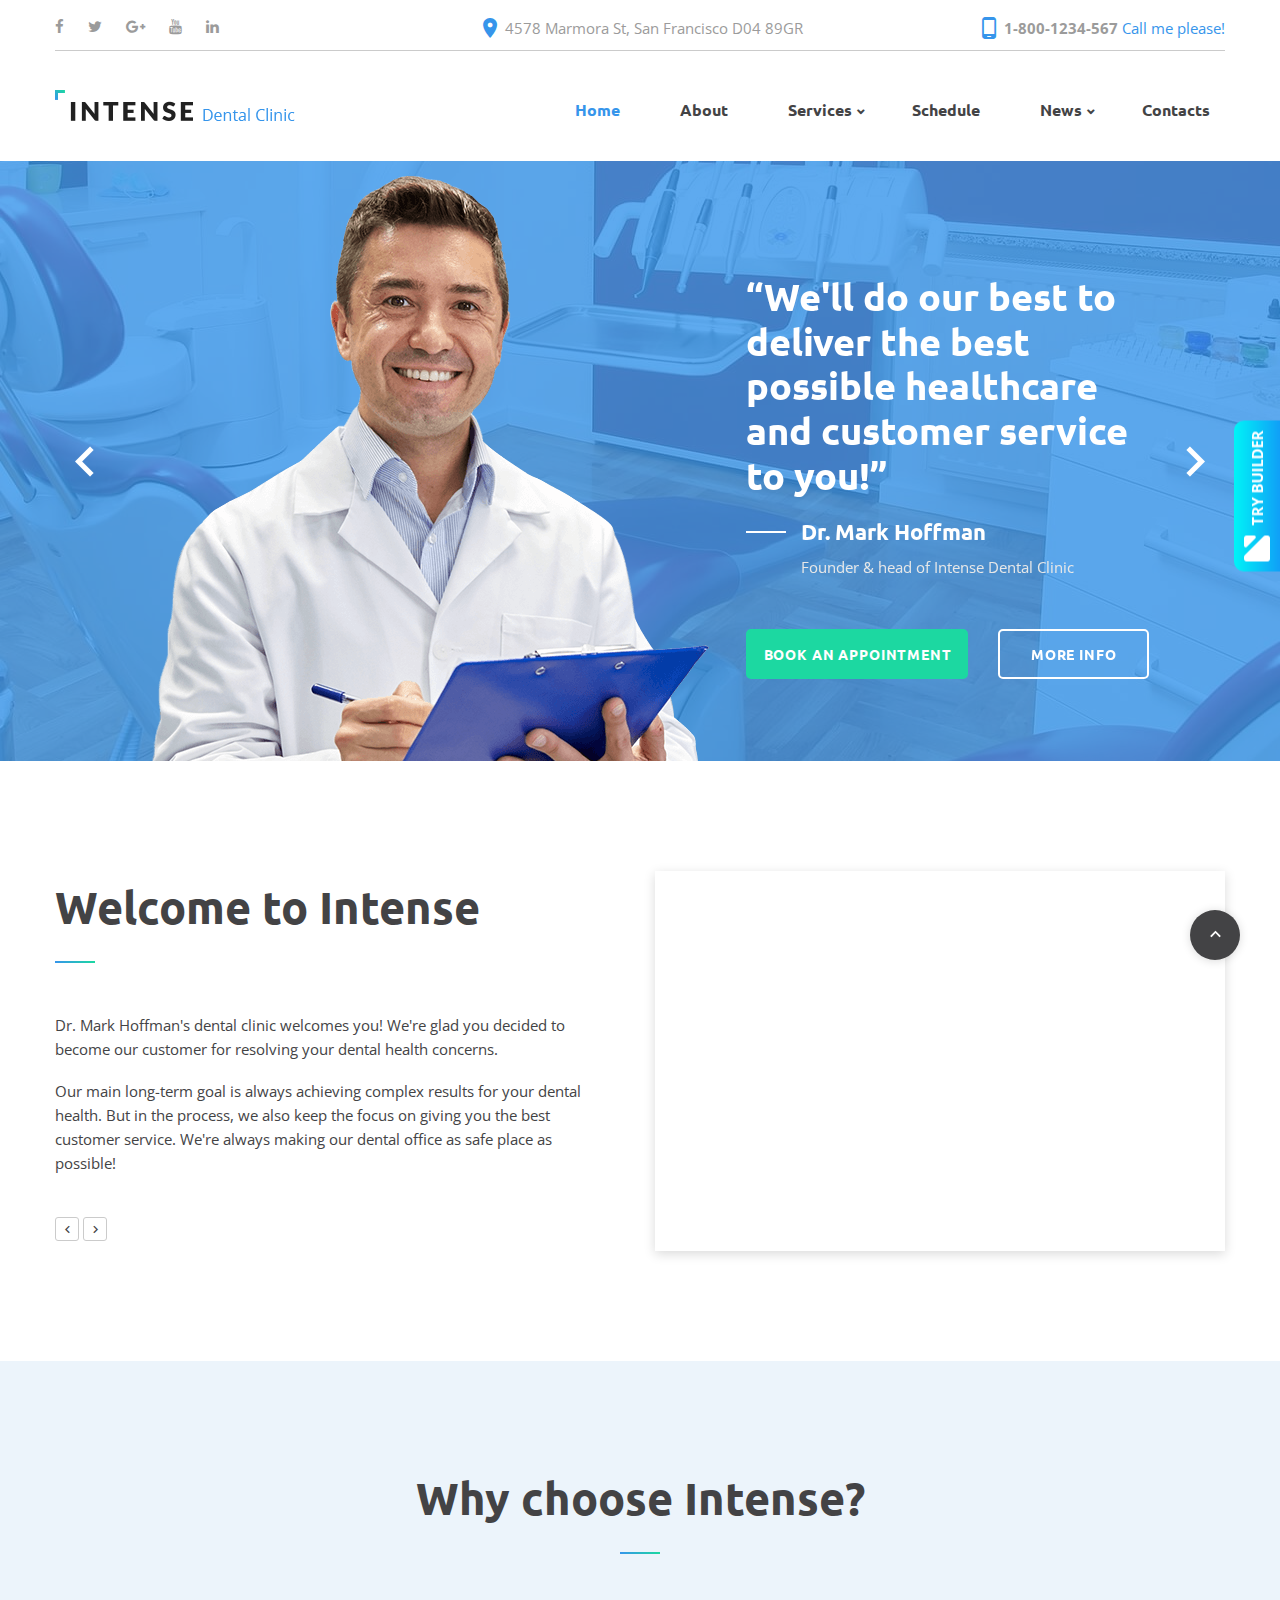
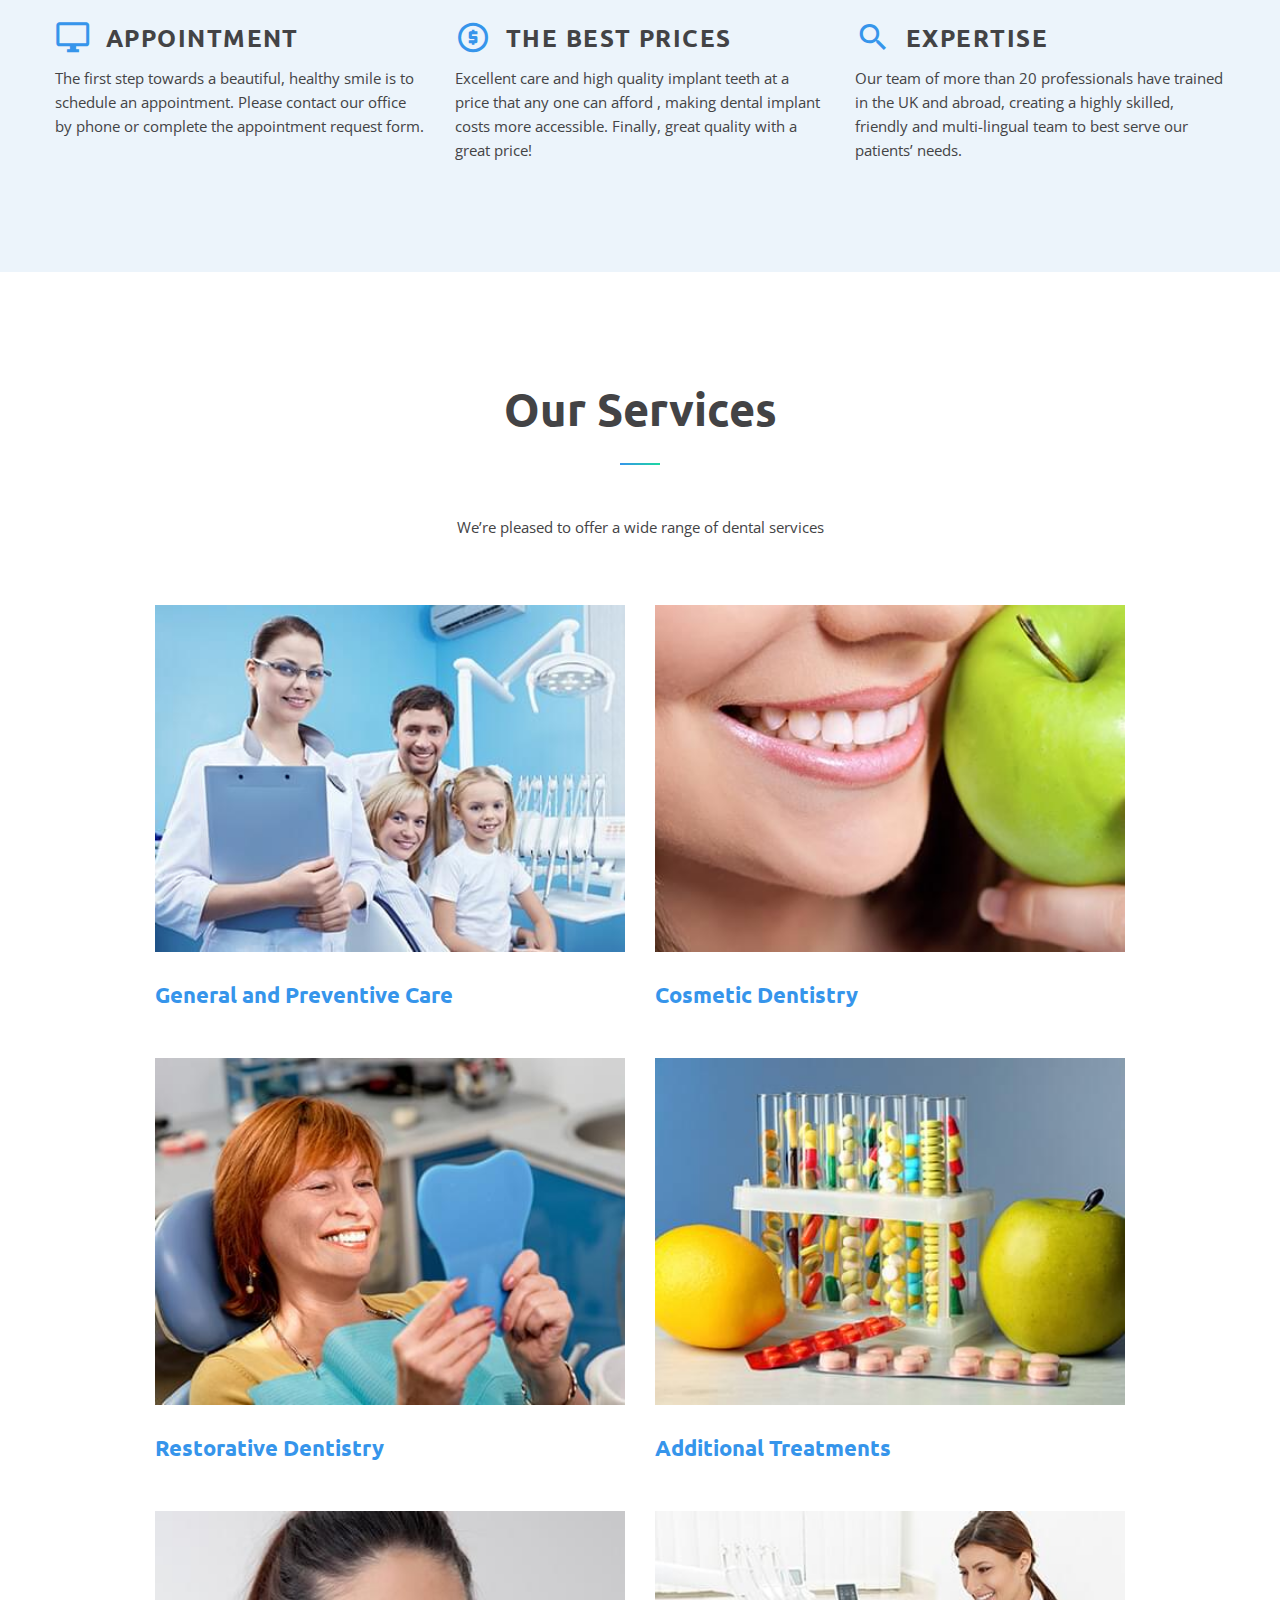
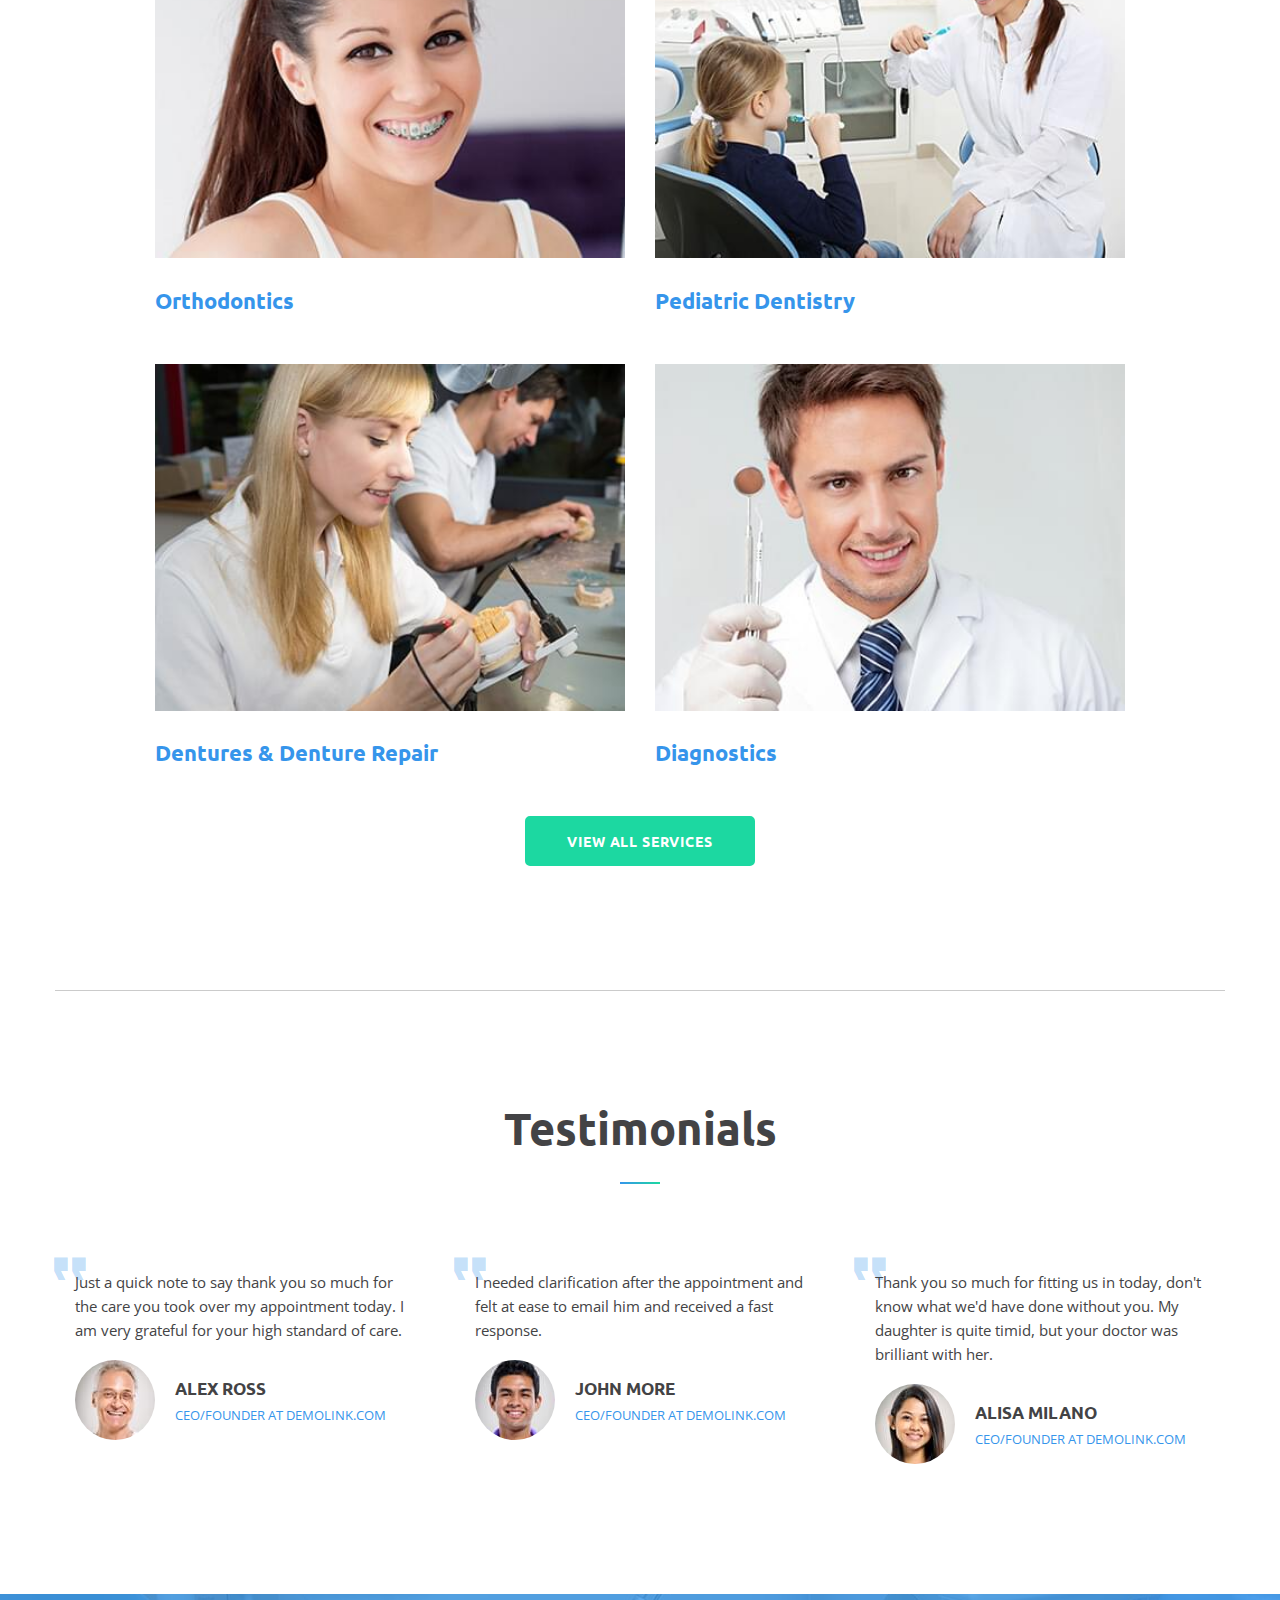
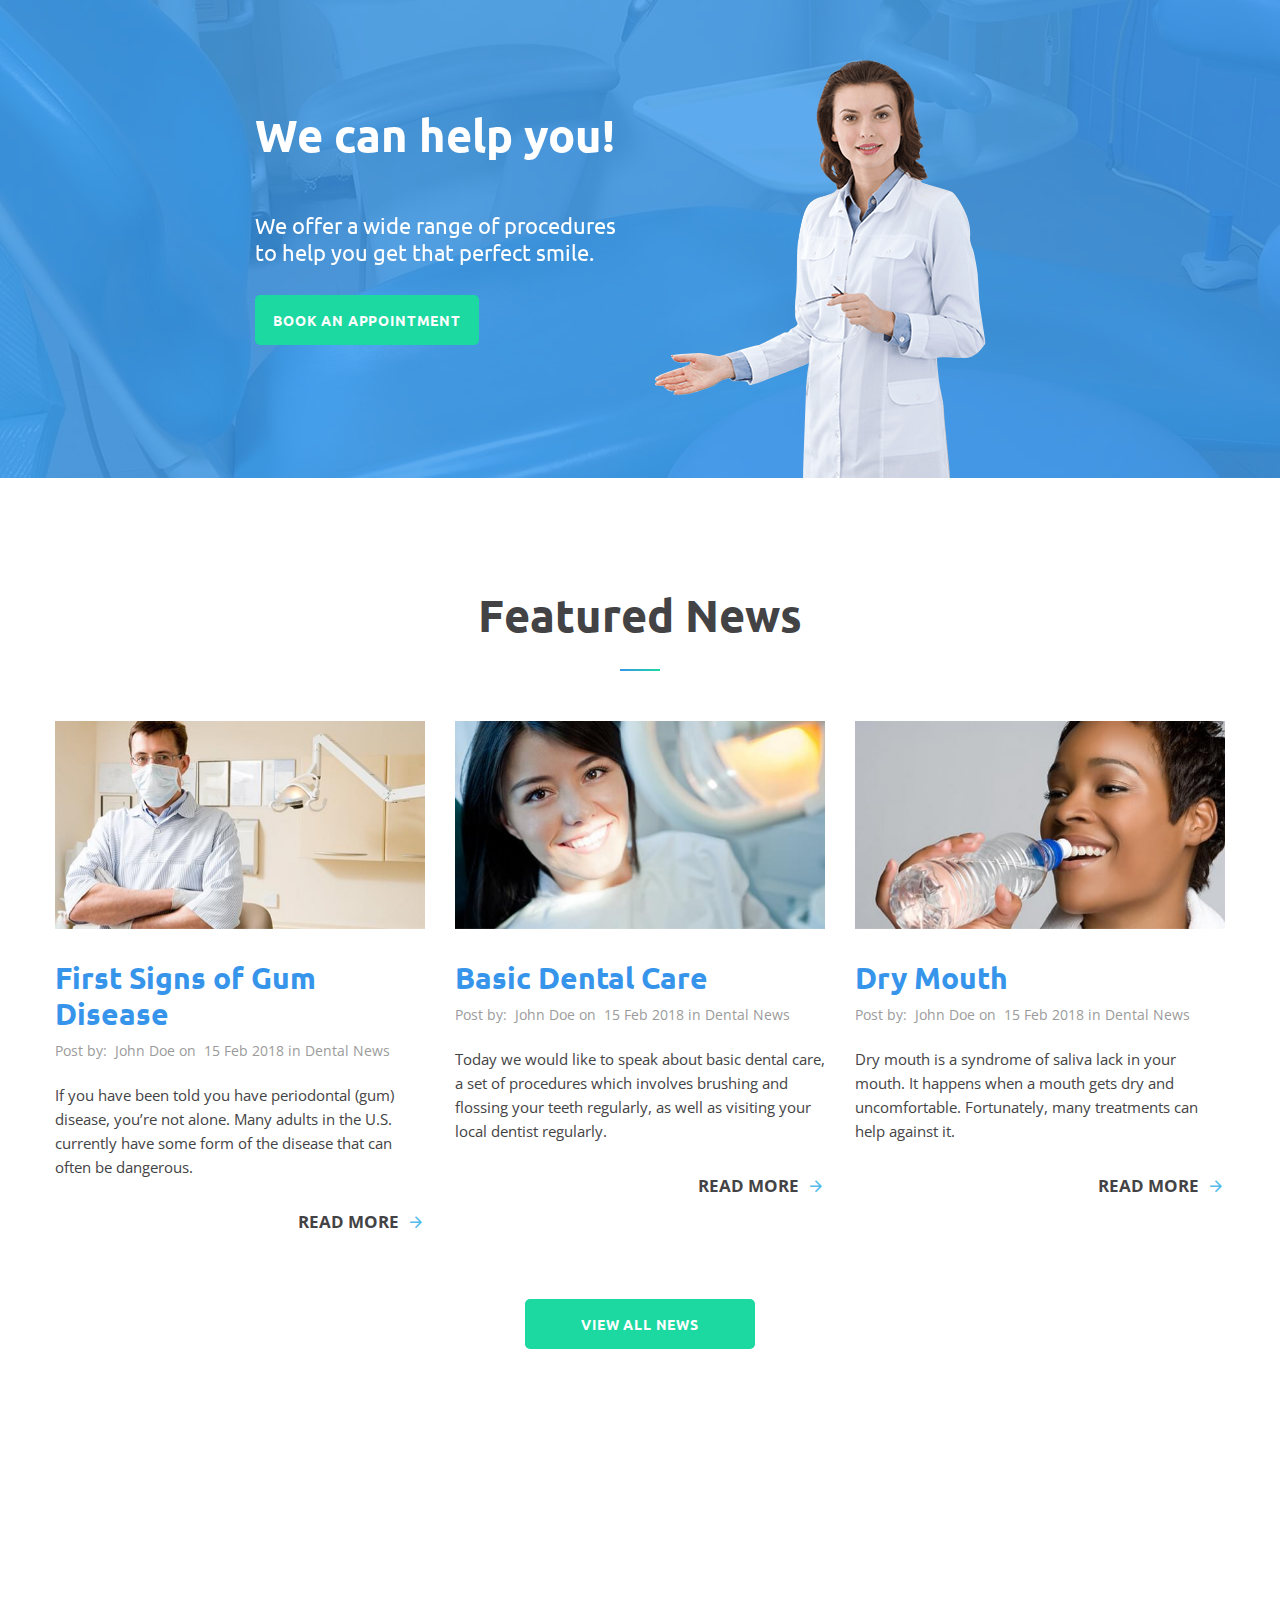
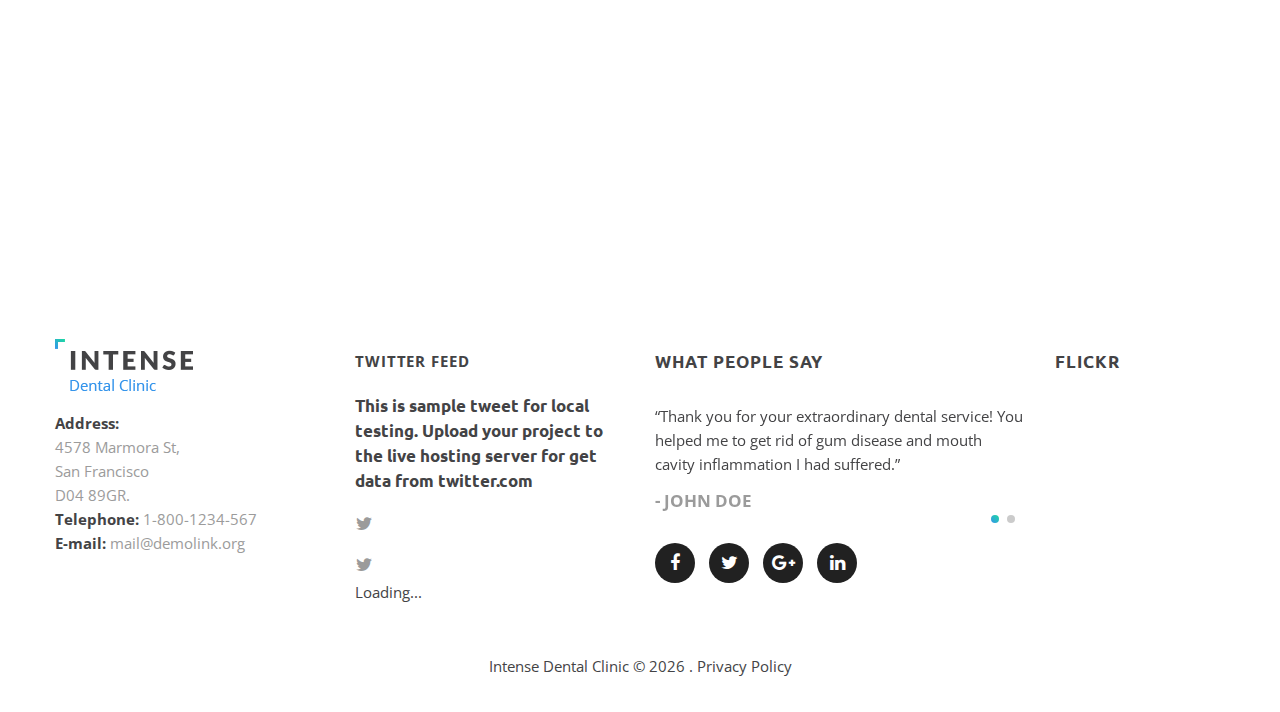
==== index.html @ f8e40671 "second commit" ====
<!DOCTYPE html>
<html class="wow-animation" lang="en">
  <head>
    <title>Home</title>
    <meta charset="utf-8">
    <meta name="format-detection" content="telephone=no">
    <meta name="viewport" content="width=device-width, height=device-height, initial-scale=1.0, maximum-scale=1.0, user-scalable=0">
    <meta http-equiv="X-UA-Compatible" content="IE=Edge">
    <meta name="keywords" content="intense web design multipurpose template">
    <meta name="date" content="Dec 26">
    <link rel="icon" href="images/favicon.ico" type="image/x-icon">
    <link rel="stylesheet" type="text/css" href="//fonts.googleapis.com/css?family=Open+Sans:400,700%7CUbuntu:400,700">
    <link rel="stylesheet" href="css/style.css">
    <style>.ie-panel{display: none;background: #212121;padding: 10px 0;box-shadow: 3px 3px 5px 0 rgba(0,0,0,.3);clear: both;text-align:center;position: relative;z-index: 1;} html.ie-10 .ie-panel, html.lt-ie-10 .ie-panel {display: block;}</style>
  </head>
  <body>
    <div class="ie-panel"> <a href="http://windows.microsoft.com/en-US/internet-explorer/"><img src="images/ie8-panel/warning_bar_0000_us.jpg" height="42" width="820" alt="You are using an outdated browser. For a faster, safer browsing experience, upgrade for free today."></a></div>
    <!-- Page-->
    <div class="page text-center">
      <div class="page-loader page-loader-variant-1">
        <div><img width='329' height='67' src='images/logo-big.png' alt=''/>
          <div class="offset-top-41 text-center">
            <div class="spinner"></div>
          </div>
        </div>
      </div>
      <!-- Page Head-->
      <header class="page-head" data-preset='{"title":"Header","category":"header","reload":true,"id":"header"}'>
        <!-- RD Navbar Transparent-->
        <div class="rd-navbar-wrap">
          <nav class="novi-background rd-navbar rd-navbar-top-panel rd-navbar-light" data-lg-stick-up-offset="79px" data-md-device-layout="rd-navbar-fixed" data-lg-device-layout="rd-navbar-static" data-lg-auto-height="true" data-md-layout="rd-navbar-fixed" data-lg-layout="rd-navbar-static" data-lg-stick-up="true">
            <div class="container">
              <div class="rd-navbar-inner">
                <div class="rd-navbar-top-panel">
                  <div class="left-side">
                    <ul class="list-inline list-inline-sm list-inline-white text-darker">
                      <li class="list-inline-item"><a class="text-dark novi-icon fa fa-facebook" href="#"></a></li>
                      <li class="list-inline-item"><a class="text-dark novi-icon fa fa-twitter" href="#"></a></li>
                      <li class="list-inline-item"><a class="text-dark novi-icon fa fa-google-plus" href="#"></a></li>
                      <li class="list-inline-item"><a class="text-dark novi-icon fa fa-youtube" href="#"></a></li>
                      <li class="list-inline-item"><a class="text-dark novi-icon fa fa-linkedin" href="#"></a></li>
                    </ul>
                  </div>
                  <div class="center">
                    <address class="contact-info text-left"><span><span class="icon mdi mdi-map-marker novi-icon"></span><a class="text-middle p text-dark" href="#">4578 Marmora St, San Francisco D04 89GR</a></span></address>
                  </div>
                  <div class="right-side">
                    <address class="contact-info text-left"><span><span class="icon mdi mdi-cellphone-android novi-icon"></span><a class="text-middle p font-weight-bold text-dark" href="tel:#">1-800-1234-567</a> <span class="p text-info text-middle">Call me please!</span></span></address>
                  </div>
                </div>
                <!-- RD Navbar Panel-->
                <div class="rd-navbar-panel">
                  <!-- RD Navbar Toggle-->
                  <button class="rd-navbar-toggle" data-rd-navbar-toggle=".rd-navbar, .rd-navbar-nav-wrap"><span></span></button>
                  <!-- RD Navbar Top Panel Toggle-->
                  <button class="rd-navbar-top-panel-toggle" data-rd-navbar-toggle=".rd-navbar, .rd-navbar-top-panel"><span></span></button>
                  <!--Navbar Brand-->
                  <div class="rd-navbar-brand"><a href="../index.html"><img width='240' height='31' src='images/logo-dark.png' alt=''/></a></div>
                </div>
                <div class="rd-navbar-menu-wrap">
                  <div class="rd-navbar-nav-wrap">
                    <div class="rd-navbar-mobile-scroll">
                      <!--Navbar Brand Mobile-->
                      <div class="rd-navbar-mobile-brand"><a href="../index.html"><img width='240' height='31' src='images/logo-dark.png' alt=''/></a></div>
                      <!-- RD Navbar Nav-->
                      <ul class="rd-navbar-nav">
                        <li class="active"><a href="index.html"><span>Home</span></a>
                        </li>
                        <li><a href="about-us.html"><span>About</span></a>
                        </li>
                        <li><a href="services.html"><span>Services</span></a>
                          <ul class="rd-navbar-dropdown">
                            <li><a href="single-service.html"><span class="text-middle">General and Preventative Care</span></a>
                            </li>
                            <li><a href="single-service.html"><span class="text-middle">Cosmetic Solutions</span></a>
                            </li>
                            <li><a href="single-service.html"><span class="text-middle">Restorative Solutions</span></a>
                            </li>
                            <li><a href="single-service.html"><span class="text-middle">Additional Treatments</span></a>
                            </li>
                            <li><a href="single-service.html"><span class="text-middle">Orthodontics</span></a>
                            </li>
                            <li><a href="single-service.html"><span class="text-middle">Dentures &amp; Denture Repair</span></a>
                            </li>
                            <li><a href="single-service.html"><span class="text-middle">Diagnostic &amp; Preventative</span></a>
                            </li>
                            <li><a href="single-service.html"><span class="text-middle">Single Service</span></a>
                            </li>
                          </ul>
                        </li>
                        <li><a href="schedule.html"><span>Schedule</span></a>
                        </li>
                        <li><a href="blog.html"><span>News</span></a>
                          <ul class="rd-navbar-dropdown">
                            <li><a href="blog-single-post.html"><span class="text-middle">Single Blog Post</span></a>
                            </li>
                          </ul>
                        </li>
                        <li><a href="contacts.html"><span>Contacts</span></a>
                        </li>
                      </ul>
                    </div>
                  </div>
                </div>
              </div>
            </div>
          </nav>
        </div>
        <section data-preset='{"title":"Slider","category":"content, slider","id":"slider"}'>
                  <div class="section parallax-container" data-parallax-img="images/background-01-1920x955.jpg">
                    <div class="parallax-content">
                      <div class="bg-overlay-info">
                        <div class="container container-wide">
                          <!--Swiper-->
                          <div class="swiper-container swiper-slider" data-loop="true" data-dragable="false">
                            <div class="swiper-wrapper text-center">
                              <div class="swiper-slide" id="page-loader">
                                <div class="swiper-caption swiper-parallax">
                                  <div class="swiper-slide-caption">
                                    <div class="row justify-content-sm-center align-items-sm-center">
                                      <div class="col-xl-7 col-xxl-5 section-xl-top-15"><img class="img-fluid d-none d-xl-inline-block" src="images/home-01-563x616.png" width="563" height="616" alt=""></div>
                                      <div class="col-md-10 col-xl-5 col-xxl-4 text-xl-left offset-top-0">
                                        <blockquote class="quote">
                                          <h2>“We'll do our best to deliver the best possible healthcare and customer service to you!”</h2>
                                          <div class="unit unit-lg flex-xl-row unit-spacing-xs offset-top-20">
                                            <div class="unit-left">
                                              <hr class="divider bg-white d-none d-xl-inline-block" style="margin-bottom: 3px;">
                                            </div>
                                            <div class="unit-body">
                                              <div>
                                                <h5>Dr. Mark Hoffman</h5>
                                              </div>
                                              <div class="offset-top-10 d-none d-sm-block">
                                                <p style="color: #e8e8e8;">Founder & head of Intense Dental Clinic</p>
                                              </div>
                                            </div>
                                          </div>
                                        </blockquote>
                                        <div class="row justify-content-sm-center justify-content-xl-start offset-top-20 offset-sm-top-50">
                                          <div class="col-sm-10 col-md-6 col-lg-5 col-xl-7"><a class="btn btn-block btn-primary" href="schedule.html">BOOK AN APPOINTMENT</a></div>
                                          <div class="col-sm-10 col-md-5 col-lg-3 col-xl-5 offset-top-10 offset-md-top-0"><a class="btn btn-block btn-default" href="#">More Info</a></div>
                                        </div>
                                      </div>
                                    </div>
                                  </div>
                                </div>
                              </div>
                              <div class="swiper-slide">
                                <div class="swiper-caption swiper-parallax">
                                  <div class="swiper-slide-caption">
                                    <div class="row justify-content-sm-center align-items-sm-center">
                                      <div class="col-xl-8 col-xxl-6"><img class="img-fluid d-none d-xl-inline-block section-xl-top-182 section-xxl-top-110" src="images/home-02-680x488.png" width="680" height="488" alt=""></div>
                                      <div class="col-md-10 col-xl-4 col-xxl-4 text-xl-left offset-top-0">
                                        <h2>We strive to provide a relaxed atmosphere</h2>
                                        <p style="color: #e8e8e8;">If you would like to improve, enhance, or protect your smile, please do not hesitate to contact us today.</p>
                                        <div class="offset-top-20"><span class="icon icon-xxs mdi mdi-cellphone-android text-middle inset-right-10"></span><span class="h6"><a class="text-middle p" href="tel:#">1-800-1234-567</a></span></div>
                                        <div class="row justify-content-sm-center justify-content-xl-start offset-top-20 offset-sm-top-50">
                                          <div class="col-sm-10 col-md-6 col-lg-5 col-xl-12 col-xxl-7">
                                            <div class="inset-xl-left-20 inset-xl-right-20 inset-xxl-left-0 inset-xxl-right-0"><a class="btn btn-block btn-primary" href="schedule.html">BOOK AN APPOINTMENT</a></div>
                                          </div>
                                          <div class="col-sm-10 col-md-5 col-lg-3 col-xl-12 col-xxl-5 offset-top-10 offset-xxl-top-0 offset-md-top-0 offset-xl-top-10">
                                            <div class="inset-xl-left-20 inset-xl-right-20 inset-xxl-left-0 inset-xxl-right-0"><a class="btn btn-block btn-default" href="#">More Info</a></div>
                                          </div>
                                        </div>
                                      </div>
                                    </div>
                                  </div>
                                </div>
                              </div>
                              <div class="swiper-slide">
                                <div class="swiper-caption swiper-parallax">
                                  <div class="swiper-slide-caption">
                                    <div class="row justify-content-sm-center align-items-sm-center">
                                      <div class="col-xl-6 col-xxl-5 section-xl-top-15"><img class="img-fluid d-none d-xl-inline-block" src="images/home-03-363x606.png" width="363" height="606" alt=""></div>
                                      <div class="col-md-10 col-xl-6 col-xxl-4 text-xl-left offset-top-0">
                                        <h2>Appointments</h2>
                                        <div class="offset-top-30">
                                          <p style="color: #e8e8e8;">To make an appointment with our doctor, please complete the form available on this page. Otherwise, we welcome you to contact our scheduling coordinator directly during our normal office hours.</p>
                                        </div>
                                        <div class="row justify-content-sm-center justify-content-xl-start offset-top-30">
                                          <div class="col-sm-10 col-md-6 col-lg-5 col-xl-7"><a class="btn btn-block btn-primary" href="schedule.html">BOOK AN APPOINTMENT</a></div>
                                          <div class="col-sm-10 col-md-5 col-lg-3 col-xl-5 offset-top-10 offset-md-top-0"><a class="btn btn-block btn-default" href="#">More Info</a></div>
                                        </div>
                                      </div>
                                    </div>
                                  </div>
                                </div>
                              </div>
                            </div>
                            <div class="swiper-button swiper-button-prev swiper-parallax mdi mdi-chevron-left"></div>
                            <div class="swiper-button swiper-button-next swiper-parallax mdi mdi-chevron-right"></div>
                            <div class="swiper-pagination"></div>
                          </div>
                        </div>
                      </div>
                    </div>
                  </div>
        </section>
      </header>
      <!-- Welcome to Intense-->
      <section class="section-98 section-md-110 novi-background" data-preset='{"title":"Content block 1","category":"content, carousel","reload":true,"id":"content-block-1"}'>
        <div class="container">
          <div class="row justify-content-sm-center align-items-sm-center">
            <!-- Simple quote Slider-->
            <div class="col-md-9 col-xl-6 order-xl-6">
              <div class="owl-carousel owl-carousel-classic owl-carousel-class-light shadow-drop-md" data-items="1" data-nav="false" data-dots="false" data-nav-custom=".owl-custom-navigation">
                <div>
                  <!-- Media Elements-->
                  <div class="embed-responsive embed-custom-16by9">
                    <iframe class="embed-responsive-item" src="//www.youtube.com/embed/o6-Iui7NQj8?wmode=transparent"></iframe>
                  </div>
                </div>
                <div><img class="img-fluid element-fullwidth" src="images/home-05-525x350.jpg" width="525" height="350" alt=""></div>
                <div><img class="img-fluid element-fullwidth" src="images/home-04-525x350.jpg" width="525" height="350" alt=""></div>
              </div>
            </div>
            <div class="col-md-9 col-xl-6 col-xl-pull-6 text-xl-left offset-top-66 offset-xl-top-0 inset-xl-right-30">
              <h1>Welcome to Intense</h1>
              <hr class="divider bg-mantis hr-xl-left-0">
              <p class="offset-top-50 text-md-left">Dr. Mark Hoffman's dental clinic welcomes you! We're glad you decided to become our customer for resolving your dental health concerns.</p>
              <p class="text-md-left">Our main long-term goal is always achieving complex results for your dental health. But in the process, we also keep the focus on giving you the best customer service. We're always making our dental office as safe place as possible!</p>
              <div class="owl-custom-navigation owl-customer-navigation offset-top-24">
                <div class="owl-nav">
                  <div class="owl-prev mdi mdi-chevron-left" data-owl-prev></div>
                  <div class="owl-next mdi mdi-chevron-right" data-owl-next></div>
                </div>
              </div>
            </div>
          </div>
        </div>
      </section>
      <!-- Why choose Intense?-->
      <section class="section-98 section-md-110 bg-polar novi-background" data-preset='{"title":"Icon block 1","category":"content, icon block","reload":false,"id":"icon-block-1"}'>
        <div class="container">
          <h1>Why choose Intense?</h1>
          <hr class="divider bg-mantis">
          <div class="row justify-content-sm-center text-lg-left offset-top-50 offset-xl-top-66">
            <div class="col-md-9 col-lg-4 offset-xl-0">
              <!-- Icon Box Type 3-->
              <div class="unit align-items-center unit-spacing-xs unit-xs flex-sm-row text-center text-sm-left">
                <div class="unit-left"><span class="icon novi-icon text-middle icon-xs text-info mdi mdi-monitor"></span></div>
                <div class="unit-body">
                  <h4 class="text-spacing-60 text-uppercase font-weight-bold">APPOINTMENT</h4>
                </div>
              </div>
              <p class="offset-top-10 text-center text-sm-left">The first step towards a beautiful, healthy smile is to schedule an appointment. Please contact our office by phone or complete the appointment request form.</p>
            </div>
            <div class="col-md-9 col-lg-4 offset-xl-0 offset-top-50 offset-lg-top-0">
              <!-- Icon Box Type 3-->
              <div class="unit align-items-center unit-spacing-xs unit-xs flex-sm-row text-center text-sm-left">
                <div class="unit-left"><span class="icon novi-icon text-middle icon-xs text-info mdi mdi-coin"></span></div>
                <div class="unit-body">
                  <h4 class="text-spacing-60 text-uppercase font-weight-bold">THE BEST PRICES </h4>
                </div>
              </div>
              <p class="offset-top-10 text-center text-sm-left">Excellent care and high quality implant teeth at a price that any one can afford , making dental implant costs more accessible. Finally, great quality with a great price!</p>
            </div>
            <div class="col-md-9 col-lg-4 offset-xl-0 offset-top-50 offset-lg-top-0">
              <!-- Icon Box Type 3-->
              <div class="unit align-items-center unit-spacing-xs unit-xs flex-sm-row text-center text-sm-left">
                <div class="unit-left"><span class="icon novi-icon text-middle icon-xs text-info mdi mdi-magnify"></span></div>
                <div class="unit-body">
                  <h4 class="text-spacing-60 text-uppercase font-weight-bold">EXPERTISE</h4>
                </div>
              </div>
              <p class="offset-top-10 text-center text-sm-left">Our team of more than 20 professionals have trained in the UK and abroad, creating a highly skilled, friendly and multi-lingual team to best serve our patients’ needs.</p>
            </div>
          </div>
        </div>
      </section>
      <!-- Our Services-->
      <section class="section-98 section-md-top-110 section-md-bottom-124 novi-background" data-preset='{"title":"Content block 2","category":"content","reload":false,"id":"content-block-2"}'>
        <div class="container container-wide">
          <h1>Our Services</h1>
          <hr class="divider bg-mantis">
          <p class="offset-top-50">We’re pleased to offer a wide range of dental services</p>
          <div class="row justify-content-sm-center offset-top-66 text-md-left">
            <div class="col-sm-10 col-md-6 col-xl-5 col-xxl-3"><a class="thumbnail-classic" href="single-service.html" target="_self">
                <figure><img width="420" height="310" src="images/service-01-420x310.jpg" alt="">
                </figure></a>
              <h5 class="text-info"><a href="single-service.html">General and Preventive Care</a></h5>
            </div>
            <div class="col-sm-10 col-md-6 col-xl-5 col-xxl-3 offset-top-50 offset-md-top-0"><a class="thumbnail-classic" href="single-service.html" target="_self">
                <figure><img width="420" height="310" src="images/service-02-420x310.jpg" alt="">
                </figure></a>
              <h5 class="text-info"><a href="single-service.html">Cosmetic Dentistry</a></h5>
            </div>
            <div class="col-sm-10 col-md-6 col-xl-5 col-xxl-3 offset-top-50 offset-xxl-top-0"><a class="thumbnail-classic" href="single-service.html" target="_self">
                <figure><img width="420" height="310" src="images/service-03-420x310.jpg" alt="">
                </figure></a>
              <h5 class="text-info"><a href="single-service.html">Restorative Dentistry</a></h5>
            </div>
            <div class="col-sm-10 col-md-6 col-xl-5 col-xxl-3 offset-top-50 offset-xxl-top-0"><a class="thumbnail-classic" href="single-service.html" target="_self">
                <figure><img width="420" height="310" src="images/service-04-420x310.jpg" alt="">
                </figure></a>
              <h5 class="text-info"><a href="single-service.html">Additional Treatments</a></h5>
            </div>
            <!-- next range-->
            <div class="row-spacer d-none d-xxl-inline-block offset-top-66"></div>
            <div class="col-sm-10 col-md-6 col-xl-5 col-xxl-3 offset-top-50 offset-xxl-top-0"><a class="thumbnail-classic" href="single-service.html" target="_self">
                <figure><img width="420" height="310" src="images/service-05-420x310.jpg" alt="">
                </figure></a>
              <h5 class="text-info"><a href="single-service.html">Orthodontics</a></h5>
            </div>
            <div class="col-sm-10 col-md-6 col-xl-5 col-xxl-3 offset-top-50 offset-xxl-top-0"><a class="thumbnail-classic" href="single-service.html" target="_self">
                <figure><img width="420" height="310" src="images/service-06-420x310.jpg" alt="">
                </figure></a>
              <h5 class="text-info"><a href="single-service.html">Pediatric Dentistry</a></h5>
            </div>
            <div class="col-sm-10 col-md-6 col-xl-5 col-xxl-3 offset-top-50 offset-xxl-top-0"><a class="thumbnail-classic" href="single-service.html" target="_self">
                <figure><img width="420" height="310" src="images/service-07-420x310.jpg" alt="">
                </figure></a>
              <h5 class="text-info"><a href="single-service.html">Dentures & Denture Repair</a></h5>
            </div>
            <div class="col-sm-10 col-md-6 col-xl-5 col-xxl-3 offset-top-50 offset-xxl-top-0"><a class="thumbnail-classic" href="single-service.html" target="_self">
                <figure><img width="420" height="310" src="images/service-08-420x310.jpg" alt="">
                </figure></a>
              <h5 class="text-info"><a href="single-service.html">Diagnostics</a></h5>
            </div>
          </div>
          <div class="row justify-content-sm-center">
            <div class="col-sm-8 col-md-6 col-lg-4 col-xl-3 col-xxl-3">
              <div class="inset-left-20 inset-right-20 inset-xxl-left-50 inset-xxl-right-50"><a class="btn btn-block btn-primary" href="services.html">view all services</a></div>
            </div>
          </div>
        </div>
      </section>
      <div class="container container-wide">
        <hr class="hr bg-gray">
      </div>
      <!-- Testimonials-->
      <section class="section-98 section-md-110 novi-background" data-preset='{"title":"Testimonials","category":"content, testimonials","reload":false,"id":"testimonials"}'>
        <div class="container">
          <h1>Testimonials</h1>
          <hr class="divider bg-mantis">
          <div class="row justify-content-sm-center offset-top-66">
            <div class="col-md-9 col-lg-4">
              <blockquote class="quote quote-classic">
                <div class="quote-body">
                  <p>
                    <q>Just a quick note to say thank you so much for the care you took over my appointment today. I am very grateful for your high standard of care.</q>
                  </p>
                  <div class="quote-meta unit flex-row unit-spacing-sm align-items-center">
                    <div class="unit-left unit-item-narrow"><img class="rounded-circle quote-img" width="80" height="80" src="images/user-alex-ross-80x80.jpg" alt=""></div>
                    <div class="unit-body unit-item-wide">
                      <h6 class="quote-author text-uppercase">
                        <cite class="text-normal">Alex Ross</cite>
                      </h6>
                      <p class="quote-desc text-uppercase text-info">Ceo/Founder at demolink.com</p>
                    </div>
                  </div>
                </div>
              </blockquote>
            </div>
            <div class="col-md-9 col-lg-4 offset-top-41 offset-lg-top-0">
              <blockquote class="quote quote-classic">
                <div class="quote-body">
                  <p>
                    <q>I needed clarification after the appointment and felt at ease to email him and received a fast response.</q>
                  </p>
                  <div class="quote-meta unit flex-row unit-spacing-sm align-items-center">
                    <div class="unit-left unit-item-narrow"><img class="rounded-circle quote-img" width="80" height="80" src="images/user-john-more-80x80.jpg" alt=""></div>
                    <div class="unit-body unit-item-wide">
                      <h6 class="quote-author text-uppercase">
                        <cite class="text-normal">john more</cite>
                      </h6>
                      <p class="quote-desc text-uppercase text-info">Ceo/Founder at demolink.com</p>
                    </div>
                  </div>
                </div>
              </blockquote>
            </div>
            <div class="col-md-9 col-lg-4 offset-top-41 offset-lg-top-0">
              <blockquote class="quote quote-classic">
                <div class="quote-body">
                  <p>
                    <q>Thank you so much for fitting us in today, don't know what we'd have done without you. My daughter is quite timid, but your doctor was brilliant with her.</q>
                  </p>
                  <div class="quote-meta unit flex-row unit-spacing-sm align-items-center">
                    <div class="unit-left unit-item-narrow"><img class="rounded-circle quote-img" width="80" height="80" src="images/user-alisa-milano-80x80.jpg" alt=""></div>
                    <div class="unit-body unit-item-wide">
                      <h6 class="quote-author text-uppercase">
                        <cite class="text-normal">alisa milano</cite>
                      </h6>
                      <p class="quote-desc text-uppercase text-info">Ceo/Founder at demolink.com</p>
                    </div>
                  </div>
                </div>
              </blockquote>
            </div>
          </div>
        </div>
      </section>
      <!-- How we can help?-->
      <section class="context-dark" data-preset='{"title":"Call to action","category":"content, cta, parallax","reload":true,"id":"cta"}'>
                <div class="section parallax-container" data-parallax-img="images/background-02-1920x955.jpg">
                  <div class="parallax-content">
                    <div class="bg-overlay-info">
                      <div class="container section-top-66 section-bottom-66 section-xl-bottom-0">
                        <div class="row justify-content-sm-center align-items-sm-center">
                          <div class="col-md-10 col-lg-11 col-xl-4 text-md-left section-xl-bottom-85">
                            <h1>We can help you!</h1>
                            <h5 class="text-regular offset-top-50">We offer a wide range of procedures to help you get that perfect smile.</h5><a class="btn btn-primary offset-top-10" href="schedule.html">BOOK AN APPOINTMENT</a>
                          </div>
                          <div class="col-xl-4"><img class="d-none d-xl-block" src="images/home-06-332x418.png" width="332" height="418" alt=""></div>
                        </div>
                      </div>
                    </div>
                  </div>
                </div>
      </section>
      <!-- Featured News-->
      <section class="section-top-98 section-md-top-110 novi-background" data-preset='{"title":"Blog 1","category":"blog","reload":false,"id":"blog-1"}'>
        <div class="container container-wide">
          <h1>Featured News</h1>
          <hr class="divider bg-mantis">
          <div class="row justify-content-sm-center">
            <div class="col-sm-9 col-xl-4">
              <!-- Post Wide-->
              <article class="post post-wide">
                <!-- Post Media-->
                <header class="post-media novi-excluded">
                  <div><a class="thumbnail-classic" href="blog-single-post.html" target="_self">
                      <figure><img width="700" height="395" src="images/blog-01-570x320.jpg" alt="">
                      </figure></a>
                  </div>
                </header>
                <!-- Post Content-->
                <section class="post-content text-left novi-excluded">
                  <!-- Post Title-->
                  <div class="post-title">
                    <h3 class="text-info"><a href="blog-single-post.html">First Signs of Gum Disease</a></h3>
                  </div>
                  <!-- Post Meta-->
                  <div class="post-meta text-dark small">
                    <p>Post by: &nbsp;John Doe on&nbsp;
                      <time datetime="2018-01-01">15 Feb 2018</time>&nbsp;in&nbsp;<span class="d-block d-sm-inline"></span><a href="#">Dental News</a>
                    </p>
                  </div>
                  <!-- Post Body-->
                  <div class="post-body offset-top-20">
                    <p>If you have been told you have periodontal (gum) disease, you’re not alone. Many adults in the U.S. currently have some form of the disease that can often be dangerous.</p>
                  </div>
                  <!-- Posts controls-->
                  <div class="post-controls text-right offset-top-30">
                    <ul class="list-inline list-inline-sm">
                      <li class="list-inline-item"><a class="btn-more" href="blog-single-post.html"><span class="text-middle font-weight-bold text-uppercase inset-right-8">read more</span><span class="text-middle icon icon-xxs mdi mdi-arrow-right novi-icon"></span></a></li>
                    </ul>
                  </div>
                </section>
              </article>
            </div>
            <div class="col-sm-9 col-xl-4 offset-top-66 offset-xl-top-0">
              <!-- Post Wide-->
              <article class="post post-wide">
                <!-- Post Media-->
                <header class="post-media novi-excluded">
                  <div><a class="thumbnail-classic" href="blog-single-post.html" target="_self">
                      <figure><img width="700" height="395" src="images/blog-02-570x320.jpg" alt="">
                      </figure></a>
                  </div>
                </header>
                <!-- Post Content-->
                <section class="post-content text-left novi-excluded">
                  <!-- Post Title-->
                  <div class="post-title">
                    <h3 class="text-info"><a href="blog-single-post.html">Basic Dental Care</a></h3>
                  </div>
                  <!-- Post Meta-->
                  <div class="post-meta text-dark small">
                    <p>Post by: &nbsp;John Doe on&nbsp;
                      <time datetime="2018-01-01">15 Feb 2018</time>&nbsp;in&nbsp;<span class="d-block d-sm-inline"></span><a href="#">Dental News</a>
                    </p>
                  </div>
                  <!-- Post Body-->
                  <div class="post-body offset-top-20">
                    <p>Today we would like to speak about basic dental care, a set of procedures which involves brushing and flossing your teeth regularly, as well as visiting your local dentist regularly.</p>
                  </div>
                  <!-- Posts controls-->
                  <div class="post-controls text-right offset-top-30">
                    <ul class="list-inline list-inline-sm">
                      <li class="list-inline-item"><a class="btn-more" href="blog-single-post.html"><span class="text-middle font-weight-bold text-uppercase inset-right-8">read more</span><span class="text-middle icon icon-xxs mdi mdi-arrow-right novi-icon"></span></a></li>
                    </ul>
                  </div>
                </section>
              </article>
            </div>
            <div class="col-sm-9 col-xl-4 offset-top-66 offset-xl-top-0">
              <!-- Post Wide-->
              <article class="post post-wide">
                <!-- Post Media-->
                <header class="post-media novi-excluded">
                  <div><a class="thumbnail-classic" href="blog-single-post.html" target="_self">
                      <figure><img width="700" height="395" src="images/blog-03-570x320.jpg" alt="">
                      </figure></a>
                  </div>
                </header>
                <!-- Post Content-->
                <section class="post-content text-left novi-excluded">
                  <!-- Post Title-->
                  <div class="post-title">
                    <h3 class="text-info"><a href="blog-single-post.html">Dry Mouth</a></h3>
                  </div>
                  <!-- Post Meta-->
                  <div class="post-meta text-dark small">
                    <p>Post by: &nbsp;John Doe on&nbsp;
                      <time datetime="2018-01-01">15 Feb 2018</time>&nbsp;in&nbsp;<span class="d-block d-sm-inline"></span><a href="#">Dental News</a>
                    </p>
                  </div>
                  <!-- Post Body-->
                  <div class="post-body offset-top-20">
                    <p>Dry mouth is a syndrome of saliva lack in your mouth. It happens when a mouth gets dry and uncomfortable. Fortunately, many treatments can help against it.</p>
                  </div>
                  <!-- Posts controls-->
                  <div class="post-controls text-right offset-top-30">
                    <ul class="list-inline list-inline-sm">
                      <li class="list-inline-item"><a class="btn-more" href="blog-single-post.html"><span class="text-middle font-weight-bold text-uppercase inset-right-8">read more</span><span class="text-middle icon icon-xxs mdi mdi-arrow-right novi-icon"></span></a></li>
                    </ul>
                  </div>
                </section>
              </article>
            </div>
          </div>
          <div class="row justify-content-sm-center offset-top-66">
            <div class="col-sm-8 col-md-6 col-lg-4 col-xl-3 col-xxl-3">
              <div class="inset-left-20 inset-right-20 inset-xxl-left-50 inset-xxl-right-50"><a class="btn btn-block btn-primary" href="blog.html">view all news</a></div>
            </div>
          </div>
        </div>
      </section>
      <section class="offset-top-124" data-preset='{"title":"Map","category":"map","reload":true,"id":"map"}'>
        <div class="google-map-container" data-zoom="5" data-center="9870 St Vincent Place, Glasgow, DC 45 Fr 45." data-styles="[{&quot;featureType&quot;:&quot;road&quot;,&quot;elementType&quot;:&quot;geometry&quot;,&quot;stylers&quot;:[{&quot;lightness&quot;:100},{&quot;visibility&quot;:&quot;simplified&quot;}]},{&quot;featureType&quot;:&quot;water&quot;,&quot;elementType&quot;:&quot;geometry&quot;,&quot;stylers&quot;:[{&quot;visibility&quot;:&quot;on&quot;},{&quot;color&quot;:&quot;#C6E2FF&quot;}]},{&quot;featureType&quot;:&quot;poi&quot;,&quot;elementType&quot;:&quot;geometry.fill&quot;,&quot;stylers&quot;:[{&quot;color&quot;:&quot;#C5E3BF&quot;}]},{&quot;featureType&quot;:&quot;road&quot;,&quot;elementType&quot;:&quot;geometry.fill&quot;,&quot;stylers&quot;:[{&quot;color&quot;:&quot;#D1D1B8&quot;}]}]" data-icon="images/gmap_marker.png" data-icon-active="images/gmap_marker_active.png">
          <div class="google-map"></div>
          <ul class="google-map-markers">
            <li data-location="9870 St Vincent Place, Glasgow, DC 45 Fr 45." data-description="9870 St Vincent Place, Glasgow"></li>
          </ul>
        </div>
      </section>
      <!-- Page Footer-->
      <!-- Footer variant 3-->
      <footer class="section-relative section-top-66 section-bottom-34 page-footer novi-background" data-preset='{"title":"Footer","category":"footer","reload":true,"id":"footer"}'>
        <div class="container">
          <div class="row justify-content-md-center text-xl-left">
            <div class="col-md-12">
              <div class="row justify-content-sm-center">
                <div class="col-sm-10 col-md-3 col-md-6 col-xl-3">
                  <!-- Footer brand-->
                  <div class="footer-brand"><a href="index.html"><img width='138' height='52' src='images/logo.png' alt=''/></a></div>
                  <address class="contact-info offset-top-20 p">
                    <div>
                      <dl>
                        <dt class="font-weight-bold">Address:</dt>
                        <dd class="text-dark d-xl-block">4578 Marmora St, <span class="d-xl-block">San Francisco</span> <span class="d-xl-block">D04 89GR.</span></dd>
                      </dl>
                    </div>
                    <div>
                      <dl class="offset-top-0">
                        <dt class="font-weight-bold">Telephone:</dt>
                        <dd><a class="text-dark" href="tel:#">1-800-1234-567</a></dd>
                      </dl>
                    </div>
                    <div>
                      <dl class="offset-top-0">
                        <dt class="font-weight-bold">E-mail:</dt>
                        <dd><a class="text-dark" href="mailto:#">mail@demolink.org</a></dd>
                      </dl>
                    </div>
                  </address>
                </div>
                <div class="col-sm-10 col-md-3 text-left col-md-10 col-xl-3 offset-md-top-50 offset-xl-top-0 offset-xl-top-10 offset-top-66 offset-md-top-0"> 
                  <!-- Twitter Feed-->
                  <p class="text-uppercase text-spacing-60 font-weight-bold text-center text-xl-left">Twitter Feed</p>
                  <div class="offset-top-20">
                          <div class="twitter" data-twitter-username="templatemonster" data-twitter-date-hours=" hours ago" data-twitter-date-minutes=" minutes ago">
                            <div class="twitter-sm" data-twitter-type="tweet">
                              <div class="twitter-date text-dark small"><span class="icon icon-xxs mdi mdi-twitter text-middle"></span> <span class="text-middle" data-date="text"></span>
                              </div>
                              <div class="twitter-text" data-tweet="text"></div>
                              <div class="twitter-name font-weight-bold big" data-screen_name="text"></div>
                            </div>
                            <div class="twitter-sm" data-twitter-type="tweet">
                              <div class="twitter-date text-dark small"><span class="icon icon-xxs mdi mdi-twitter text-middle"></span> <span class="text-middle" data-date="text"></span>
                              </div>
                              <div class="twitter-text" data-tweet="text"></div>
                              <div class="twitter-name font-weight-bold big" data-screen_name="text"></div>
                            </div>
                          </div>
                  </div>
                </div>
                <div class="col-sm-10 col-md-3 offset-top-66 col-md-6 col-xl-4 offset-md-top-0 offset-xl-top-10">
                  <h6 class="text-uppercase text-spacing-60 text-center text-lg-left">What people say</h6>
                  <div class="offset-xl-top-30">
                          <!-- Simple quote Slider-->
                          <div class="owl-carousel owl-carousel-classic owl-carousel-class-light owl-carousel-simple-quote" data-items="1" data-nav="false" data-dots="true" data-margin="5">
                            <div>
                              <blockquote class="quote quote-simple-2 text-left">
                                <p class="text-darker quote-body offset-bottom-0">
                                  <q>Thank you for your extraordinary dental service! You helped me to get rid of gum disease and mouth cavity inflammation I had suffered.</q>
                                </p>
                                <h6 class="quote-author text-uppercase text-dark">
                                  <cite class="font-default text-normal">- John Doe</cite>
                                </h6>
                              </blockquote>
                            </div>
                            <div>
                              <blockquote class="quote quote-simple-2 text-left">
                                <p class="text-darker quote-body offset-bottom-0">
                                  <q>I am glad I’ve purchased a template from TemplateMonster. Extraordinary customer service, always available.</q>
                                </p>
                                <h6 class="quote-author text-uppercase text-dark">
                                  <cite class="font-default text-normal">- July Mao</cite>
                                </h6>
                              </blockquote>
                            </div>
                          </div>
                    <div class="offset-top-20 text-sm-center text-lg-left">
                            <ul class="list-inline">
                              <li class="list-inline-item"><a class="icon novi-icon fa fa-facebook icon-xxs icon-circle icon-darkest-filled" href="#"></a></li>
                              <li class="list-inline-item"><a class="icon novi-icon fa fa-twitter icon-xxs icon-circle icon-darkest-filled" href="#"></a></li>
                              <li class="list-inline-item"><a class="icon novi-icon fa fa-google-plus icon-xxs icon-circle icon-darkest-filled" href="#"></a></li>
                              <li class="list-inline-item"><a class="icon novi-icon fa fa-linkedin icon-xxs icon-circle icon-darkest-filled" href="#"></a></li>
                            </ul>
                    </div>
                  </div>
                </div>
                <div class="col-sm-10 col-md-3 offset-top-66 col-md-10 offset-xl-top-0 col-md-6 offset-xl-top-10 col-xl-2">
                  <h6 class="text-uppercase text-spacing-60 text-center text-xl-left">Flickr</h6>
                  <div class="offset-xl-top-30">
                          <div class="group-xs flickr widget-flickrfeed" data-lightgallery="group" data-flickr-tags="tm58888_landscapes"><a class="flickr-item thumbnail-classic" data-lightgallery="item" href="" data-image_c="href" data-size="800x800" data-type="flickr-item"><img width="82" height="82" data-title="alt" src="images/_blank.png" alt="" data-image_q="src"></a><a class="flickr-item thumbnail-classic" data-lightgallery="item" href="" data-image_c="href" data-size="800x800" data-type="flickr-item"><img width="82" height="82" data-title="alt" src="images/_blank.png" alt="" data-image_q="src"></a><a class="flickr-item thumbnail-classic" data-lightgallery="item" href="" data-image_c="href" data-size="800x800" data-type="flickr-item"><img width="82" height="82" data-title="alt" src="images/_blank.png" alt="" data-image_q="src"></a><a class="flickr-item thumbnail-classic" data-lightgallery="item" href="" data-image_c="href" data-size="800x800" data-type="flickr-item"><img width="82" height="82" data-title="alt" src="images/_blank.png" alt="" data-image_q="src"></a>
                          </div>
                  </div>
                </div>
              </div>
            </div>
          </div>
        </div>
        <div class="container offset-top-50">
          <p>Intense Dental Clinic &copy; <span id="copyright-year"></span> . <a class="text-darker" href="#">Privacy Policy</a></p>
        </div>
      </footer>
    </div><a class="builder-button" href="https://ld-wp2.template-help.com/novi-builder/intense-dental-clinic/" target="_blank"><img src="images/novi-icon-26x26.png" width="26" height="26" alt=""><span>Try builder</span></a>
    <!-- Global Mailform Output-->
    <div class="snackbars" id="form-output-global"></div>
    <!-- Java script-->
    <script src="js/core.min.js"></script>
    <script src="js/script.js"></script>
  </body>
</html>
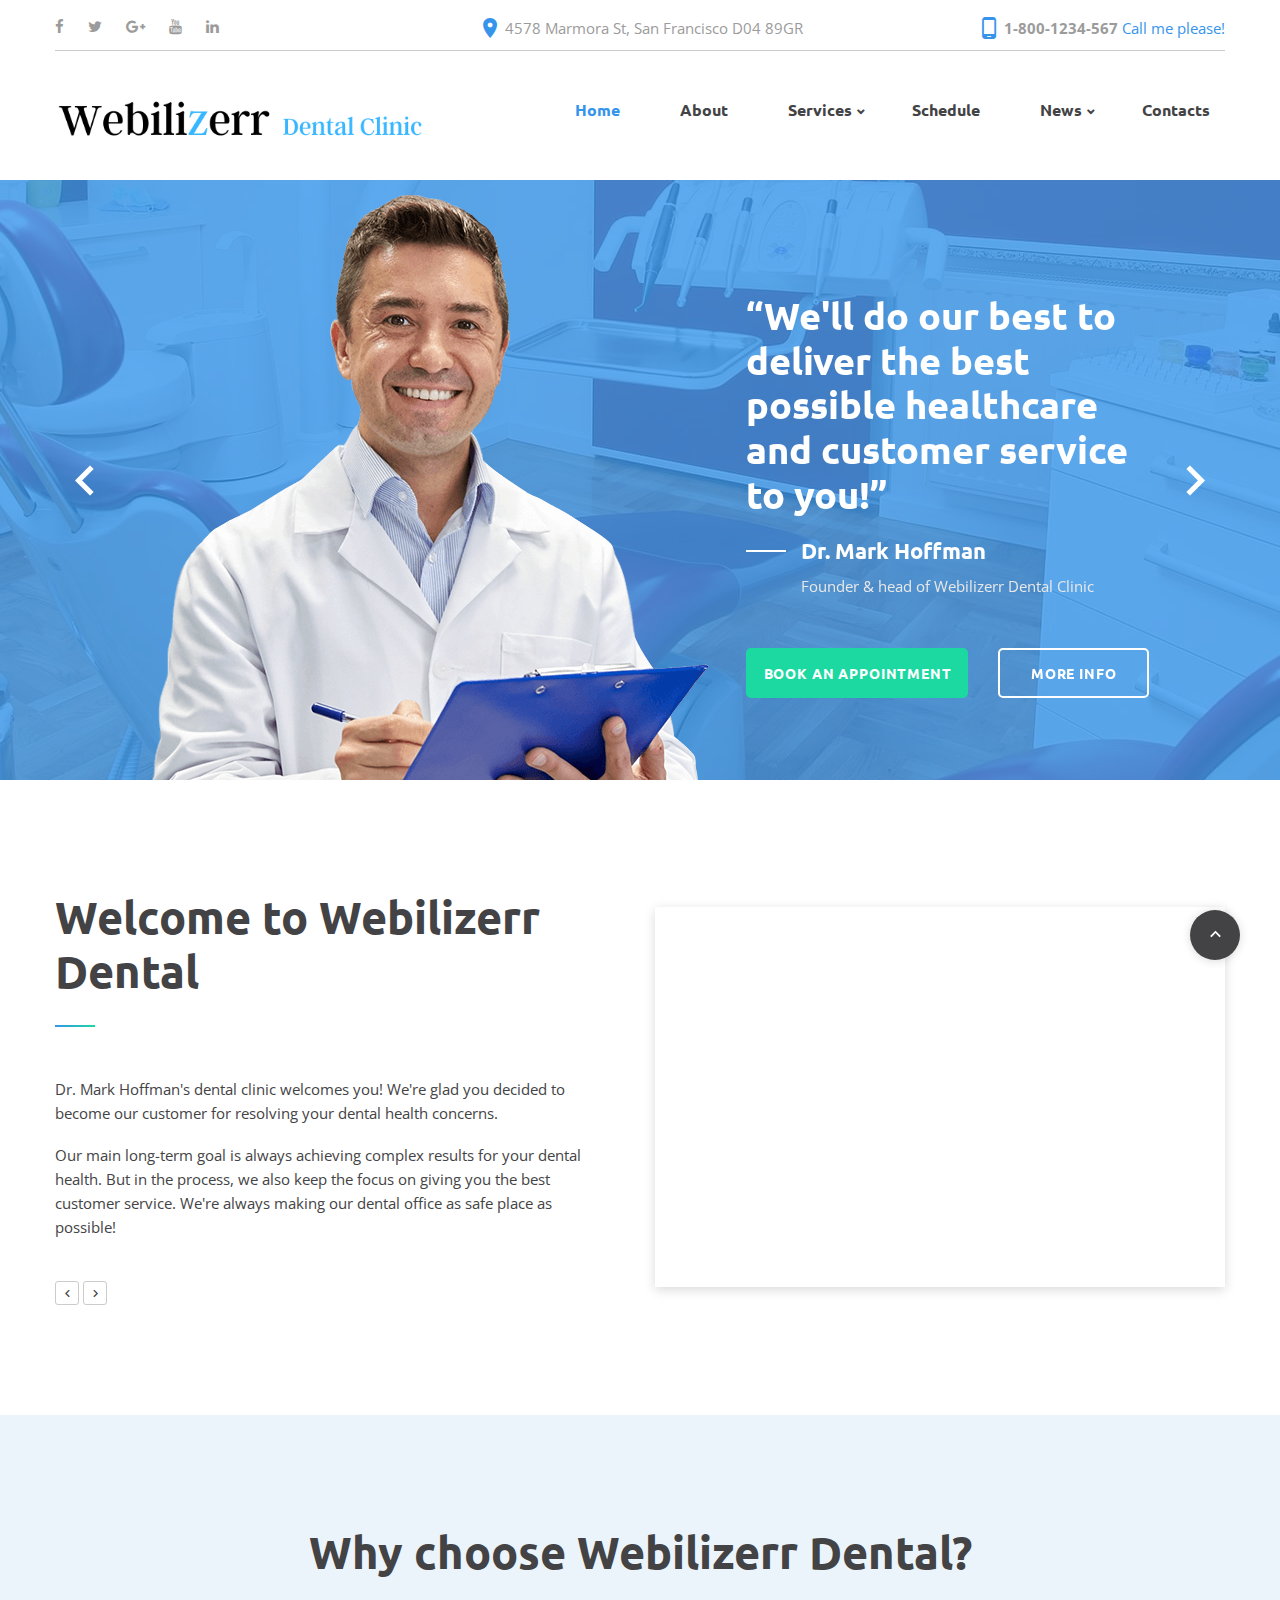
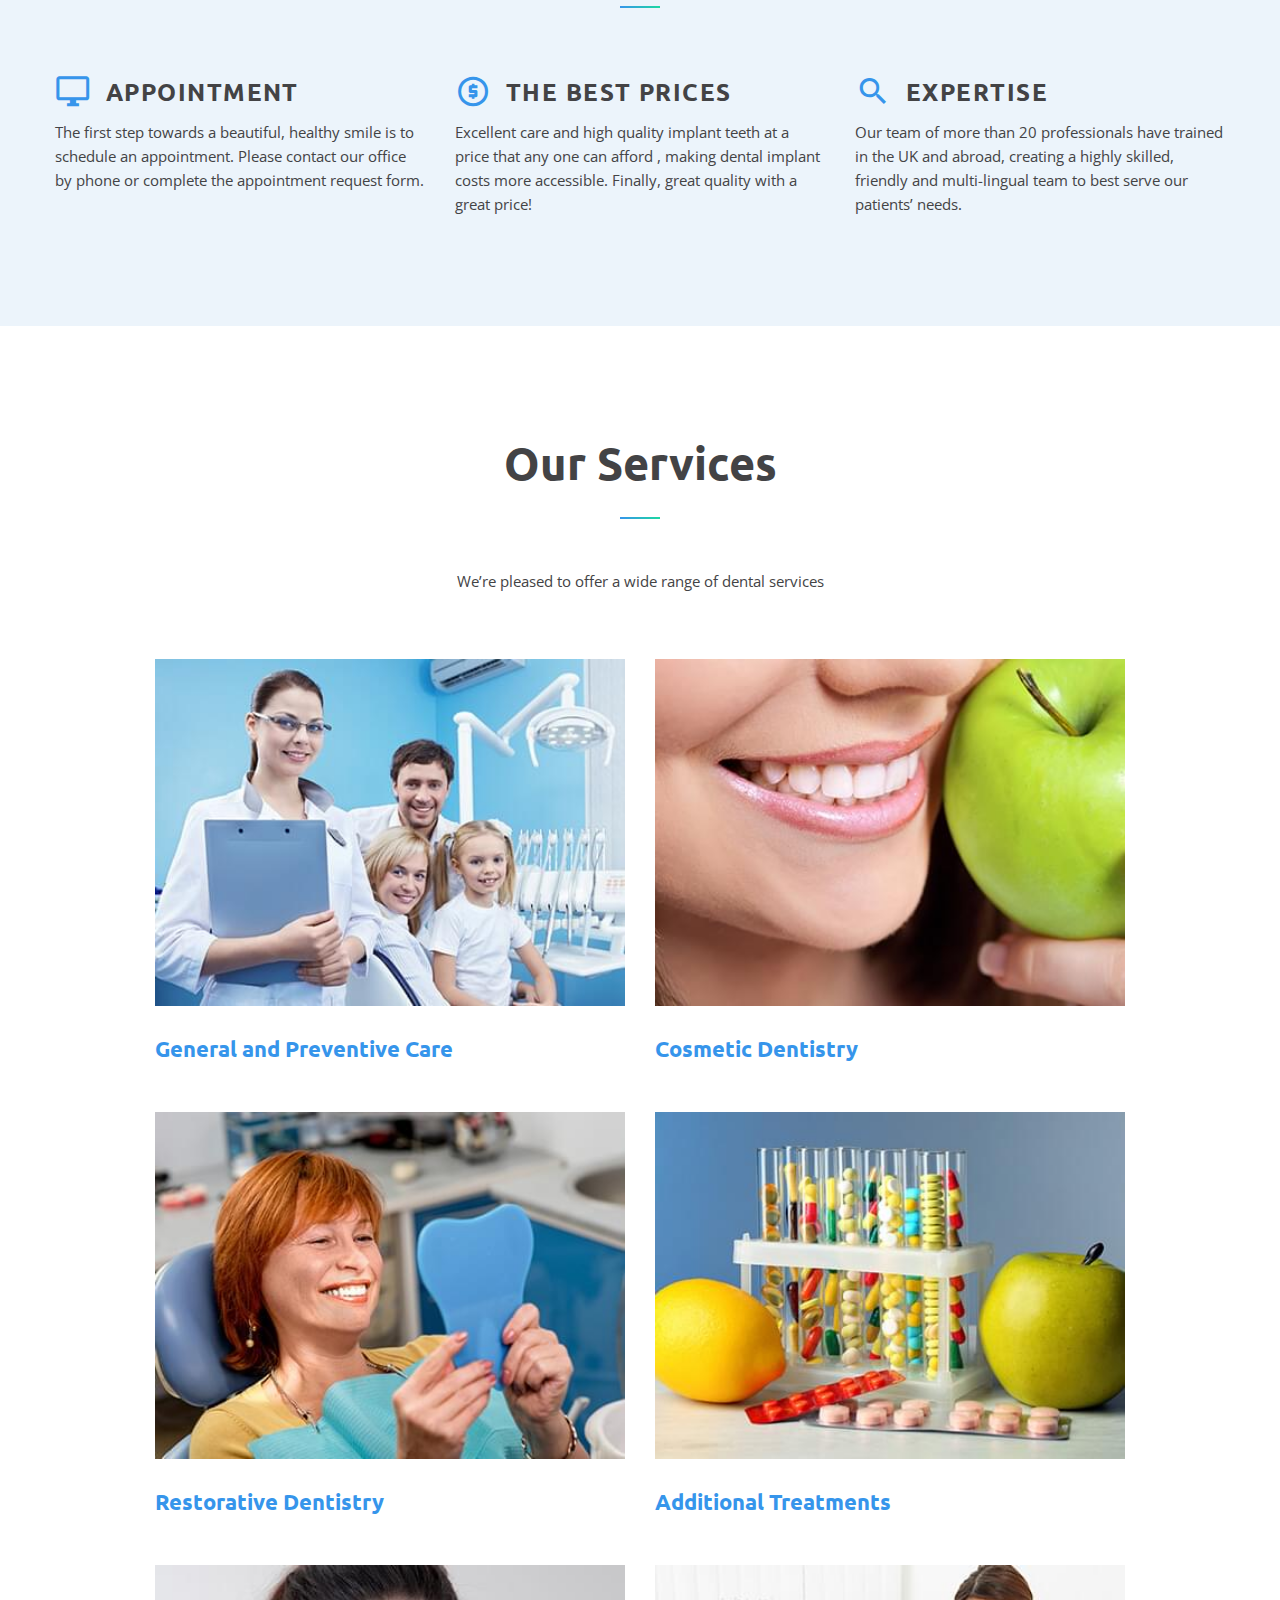
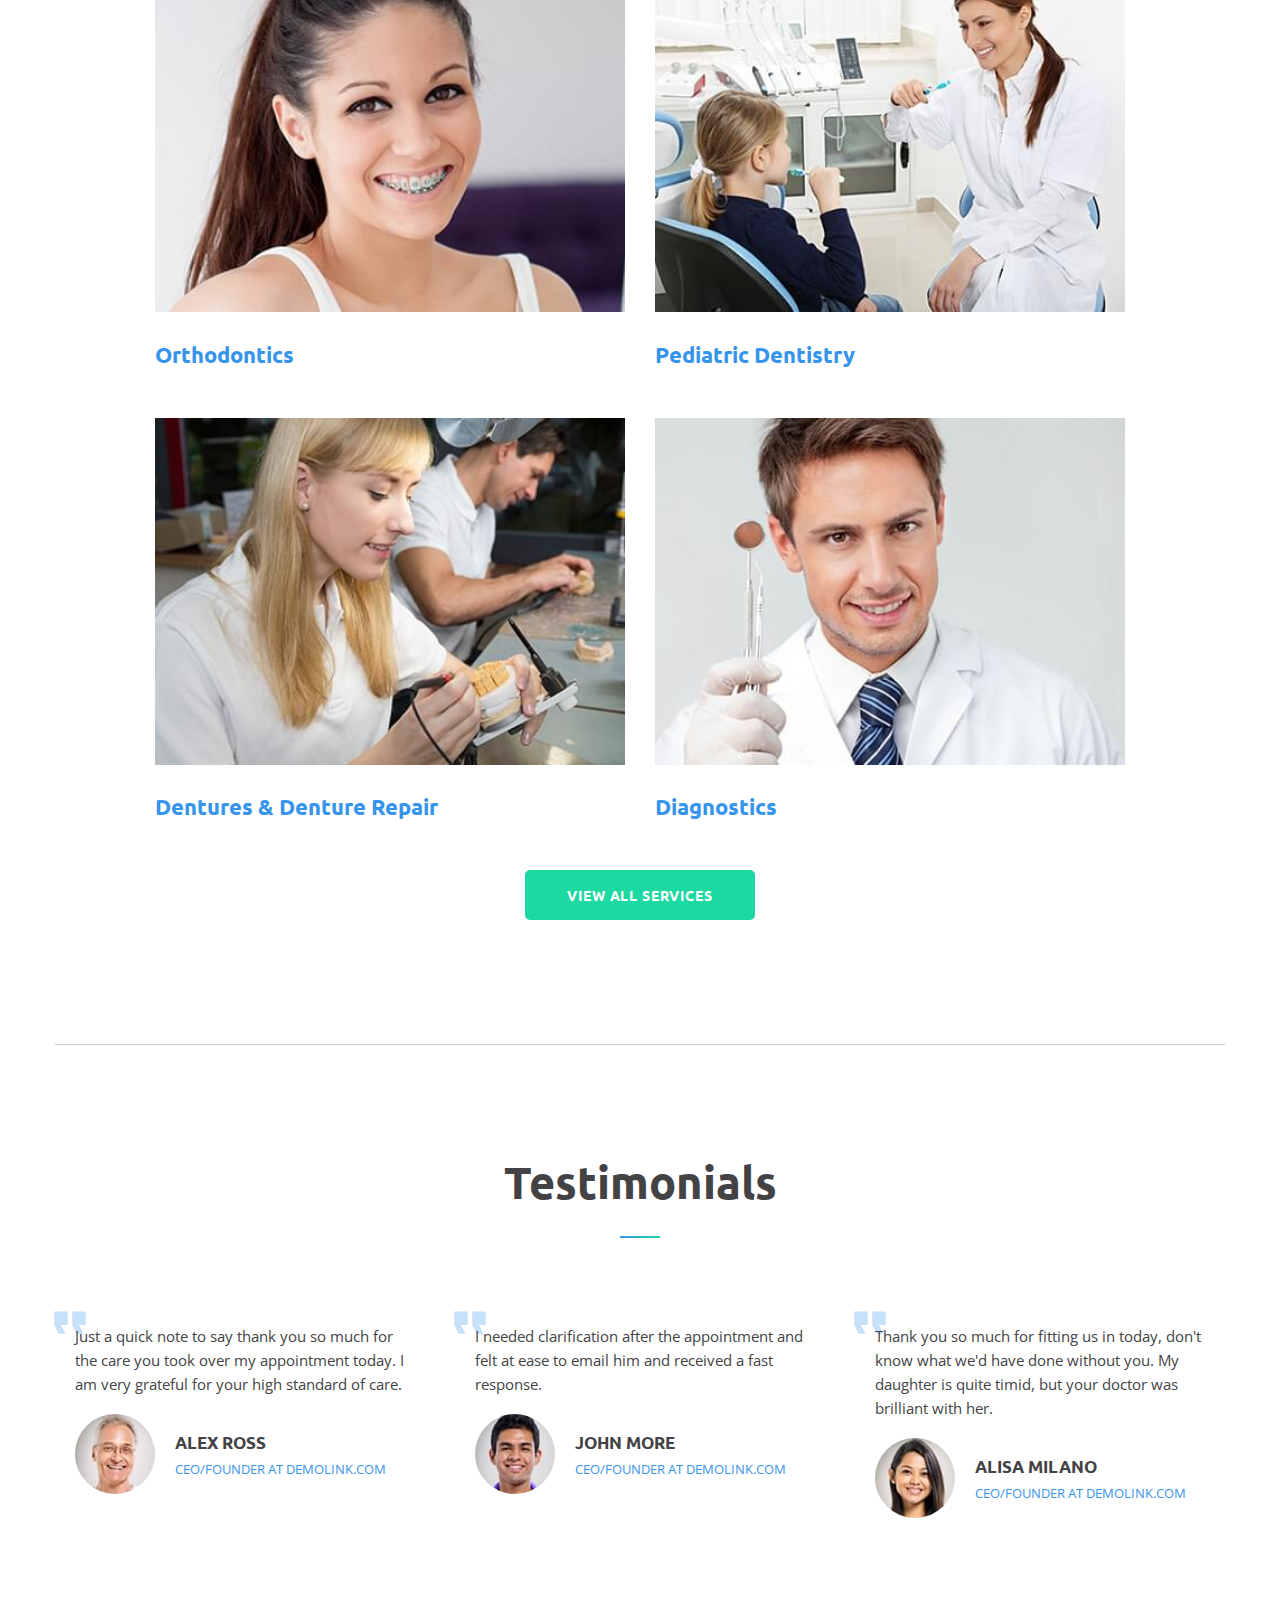
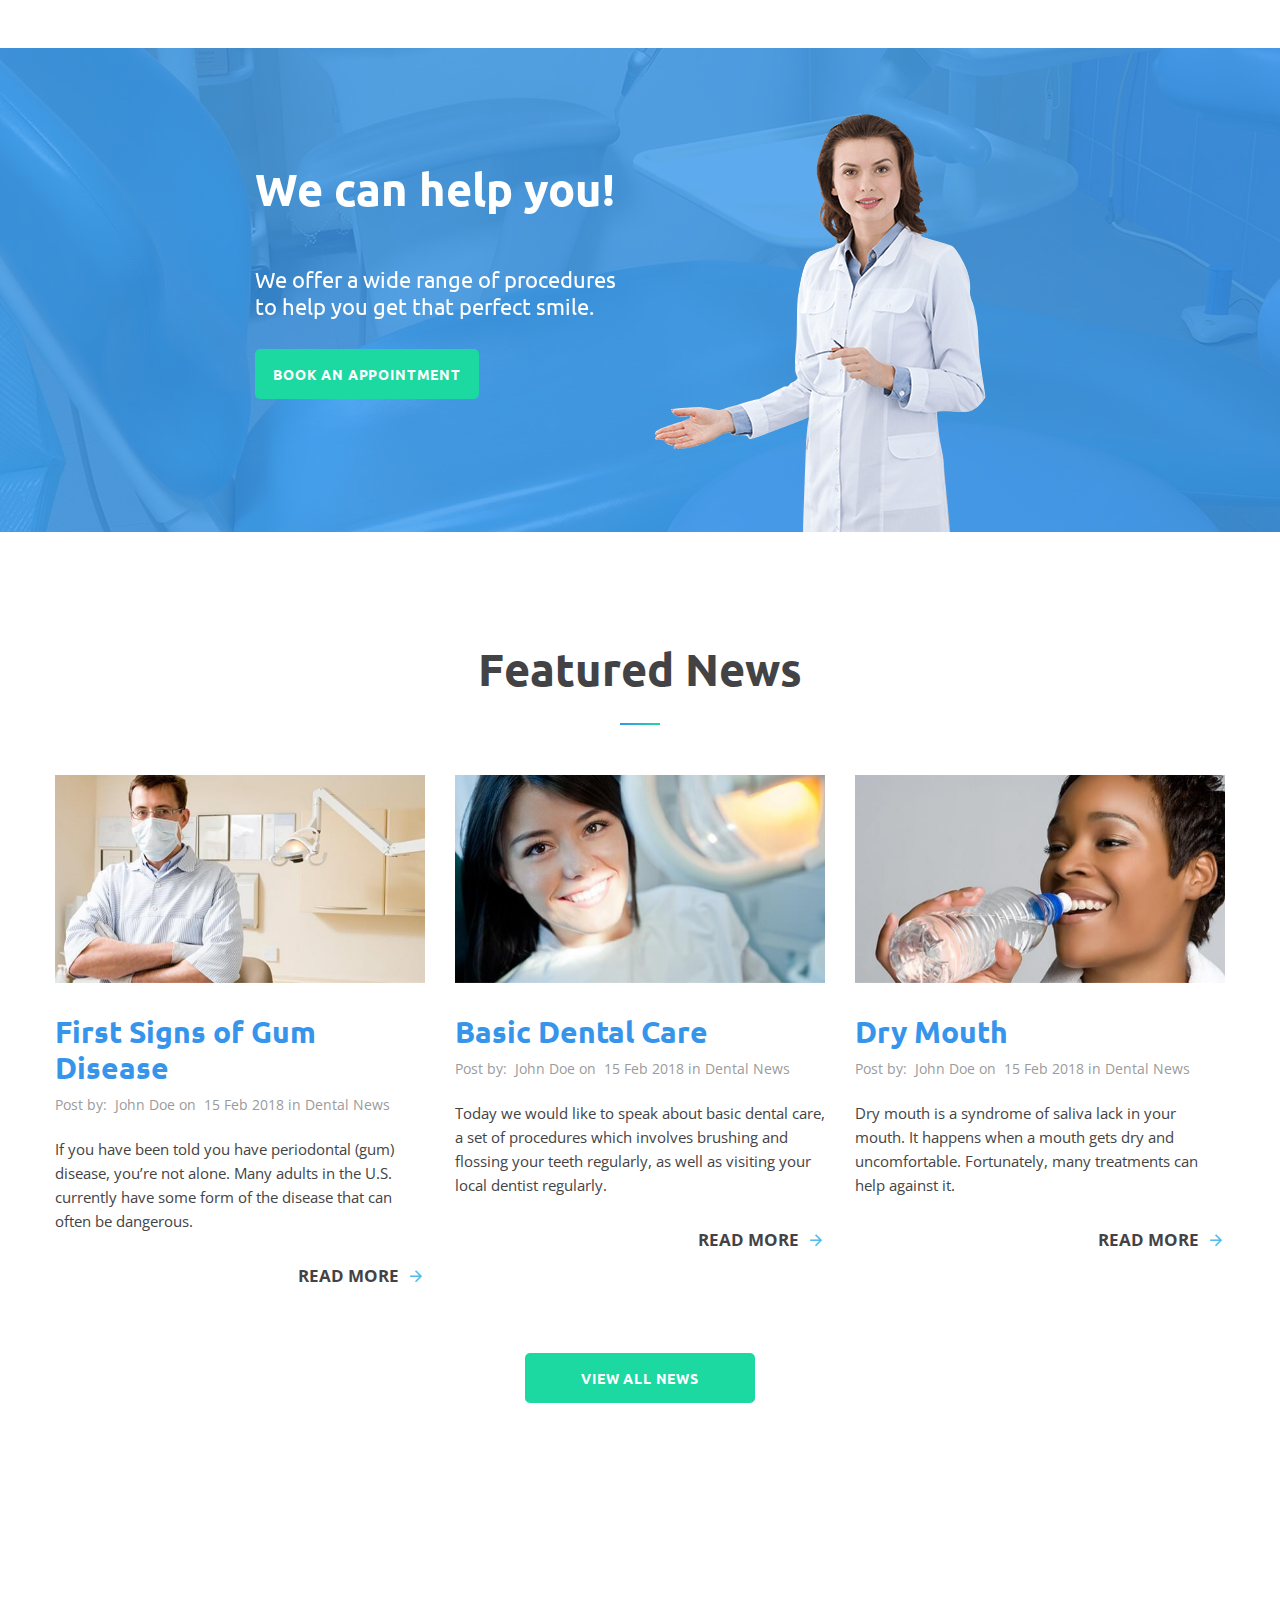
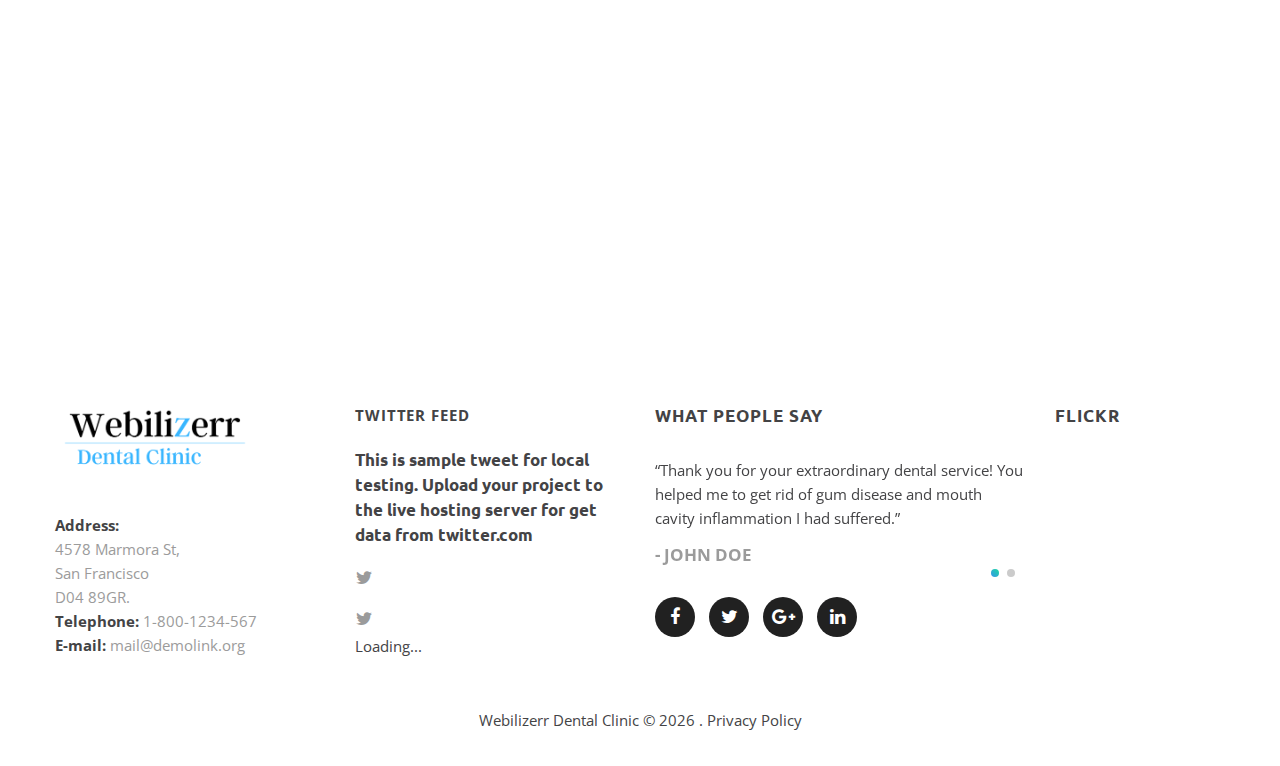
==== commit 67439b3b: "fb pixel" ====
--- a/index.html
+++ b/index.html
@@ -6,19 +6,36 @@
     <meta name="format-detection" content="telephone=no">
     <meta name="viewport" content="width=device-width, height=device-height, initial-scale=1.0, maximum-scale=1.0, user-scalable=0">
     <meta http-equiv="X-UA-Compatible" content="IE=Edge">
-    <meta name="keywords" content="intense web design multipurpose template">
+    <meta name="keywords" content="Webilizerr web design multipurpose template">
     <meta name="date" content="Dec 26">
     <link rel="icon" href="images/favicon.ico" type="image/x-icon">
     <link rel="stylesheet" type="text/css" href="//fonts.googleapis.com/css?family=Open+Sans:400,700%7CUbuntu:400,700">
     <link rel="stylesheet" href="css/style.css">
     <style>.ie-panel{display: none;background: #212121;padding: 10px 0;box-shadow: 3px 3px 5px 0 rgba(0,0,0,.3);clear: both;text-align:center;position: relative;z-index: 1;} html.ie-10 .ie-panel, html.lt-ie-10 .ie-panel {display: block;}</style>
+  <!-- Meta Pixel Code -->
+<script>
+  !function(f,b,e,v,n,t,s)
+  {if(f.fbq)return;n=f.fbq=function(){n.callMethod?
+  n.callMethod.apply(n,arguments):n.queue.push(arguments)};
+  if(!f._fbq)f._fbq=n;n.push=n;n.loaded=!0;n.version='2.0';
+  n.queue=[];t=b.createElement(e);t.async=!0;
+  t.src=v;s=b.getElementsByTagName(e)[0];
+  s.parentNode.insertBefore(t,s)}(window, document,'script',
+  'https://connect.facebook.net/en_US/fbevents.js');
+  fbq('init', '683164922842706');
+  fbq('track', 'PageView');
+</script>
+<noscript><img height="1" width="1" style="display:none"
+  src="https://www.facebook.com/tr?id=683164922842706&ev=PageView&noscript=1"
+/></noscript>
+<!-- End Meta Pixel Code -->
   </head>
   <body>
     <div class="ie-panel"> <a href="http://windows.microsoft.com/en-US/internet-explorer/"><img src="images/ie8-panel/warning_bar_0000_us.jpg" height="42" width="820" alt="You are using an outdated browser. For a faster, safer browsing experience, upgrade for free today."></a></div>
     <!-- Page-->
     <div class="page text-center">
       <div class="page-loader page-loader-variant-1">
-        <div><img width='329' height='67' src='images/logo-big.png' alt=''/>
+        <div><img width='500' height='200' src='images/webilizerr_blue_big.png' alt=''/>
           <div class="offset-top-41 text-center">
             <div class="spinner"></div>
           </div>
@@ -55,13 +72,13 @@
                   <!-- RD Navbar Top Panel Toggle-->
                   <button class="rd-navbar-top-panel-toggle" data-rd-navbar-toggle=".rd-navbar, .rd-navbar-top-panel"><span></span></button>
                   <!--Navbar Brand-->
-                  <div class="rd-navbar-brand"><a href="../index.html"><img width='240' height='31' src='images/logo-dark.png' alt=''/></a></div>
+                  <div class="rd-navbar-brand"><a href="../index.html"><img width='370' height='57' src='images/webilizerr_logo_dark.png' alt=''/></a></div>
                 </div>
                 <div class="rd-navbar-menu-wrap">
                   <div class="rd-navbar-nav-wrap">
                     <div class="rd-navbar-mobile-scroll">
                       <!--Navbar Brand Mobile-->
-                      <div class="rd-navbar-mobile-brand"><a href="../index.html"><img width='240' height='31' src='images/logo-dark.png' alt=''/></a></div>
+                      <div class="rd-navbar-mobile-brand"><a href="../index.html"><img width='240' height='31' src='images/webilizerr_logo_dark.png' alt=''/></a></div>
                       <!-- RD Navbar Nav-->
                       <ul class="rd-navbar-nav">
                         <li class="active"><a href="index.html"><span>Home</span></a>
@@ -131,7 +148,7 @@
                                                 <h5>Dr. Mark Hoffman</h5>
                                               </div>
                                               <div class="offset-top-10 d-none d-sm-block">
-                                                <p style="color: #e8e8e8;">Founder & head of Intense Dental Clinic</p>
+                                                <p style="color: #e8e8e8;">Founder & head of Webilizerr Dental Clinic</p>
                                               </div>
                                             </div>
                                           </div>
@@ -197,7 +214,7 @@
                   </div>
         </section>
       </header>
-      <!-- Welcome to Intense-->
+      <!-- Welcome to Webilizerr-->
       <section class="section-98 section-md-110 novi-background" data-preset='{"title":"Content block 1","category":"content, carousel","reload":true,"id":"content-block-1"}'>
         <div class="container">
           <div class="row justify-content-sm-center align-items-sm-center">
@@ -215,7 +232,7 @@
               </div>
             </div>
             <div class="col-md-9 col-xl-6 col-xl-pull-6 text-xl-left offset-top-66 offset-xl-top-0 inset-xl-right-30">
-              <h1>Welcome to Intense</h1>
+              <h1>Welcome to Webilizerr Dental</h1>
               <hr class="divider bg-mantis hr-xl-left-0">
               <p class="offset-top-50 text-md-left">Dr. Mark Hoffman's dental clinic welcomes you! We're glad you decided to become our customer for resolving your dental health concerns.</p>
               <p class="text-md-left">Our main long-term goal is always achieving complex results for your dental health. But in the process, we also keep the focus on giving you the best customer service. We're always making our dental office as safe place as possible!</p>
@@ -229,10 +246,10 @@
           </div>
         </div>
       </section>
-      <!-- Why choose Intense?-->
+      <!-- Why choose Webilizerr Dental?-->
       <section class="section-98 section-md-110 bg-polar novi-background" data-preset='{"title":"Icon block 1","category":"content, icon block","reload":false,"id":"icon-block-1"}'>
         <div class="container">
-          <h1>Why choose Intense?</h1>
+          <h1>Why choose Webilizerr Dental?</h1>
           <hr class="divider bg-mantis">
           <div class="row justify-content-sm-center text-lg-left offset-top-50 offset-xl-top-66">
             <div class="col-md-9 col-lg-4 offset-xl-0">
@@ -545,7 +562,7 @@
               <div class="row justify-content-sm-center">
                 <div class="col-sm-10 col-md-3 col-md-6 col-xl-3">
                   <!-- Footer brand-->
-                  <div class="footer-brand"><a href="index.html"><img width='138' height='52' src='images/logo.png' alt=''/></a></div>
+                  <div class="footer-brand"><a href="index.html"><img width='200' height='100' src='images/webilizerr_dark_footer.png' alt=''/></a></div>
                   <address class="contact-info offset-top-20 p">
                     <div>
                       <dl>
@@ -635,10 +652,11 @@
           </div>
         </div>
         <div class="container offset-top-50">
-          <p>Intense Dental Clinic &copy; <span id="copyright-year"></span> . <a class="text-darker" href="#">Privacy Policy</a></p>
+          <p>Webilizerr Dental Clinic &copy; <span id="copyright-year"></span> . <a class="text-darker" href="#">Privacy Policy</a></p>
         </div>
       </footer>
-    </div><a class="builder-button" href="https://ld-wp2.template-help.com/novi-builder/intense-dental-clinic/" target="_blank"><img src="images/novi-icon-26x26.png" width="26" height="26" alt=""><span>Try builder</span></a>
+       </div>
+
     <!-- Global Mailform Output-->
     <div class="snackbars" id="form-output-global"></div>
     <!-- Java script-->
